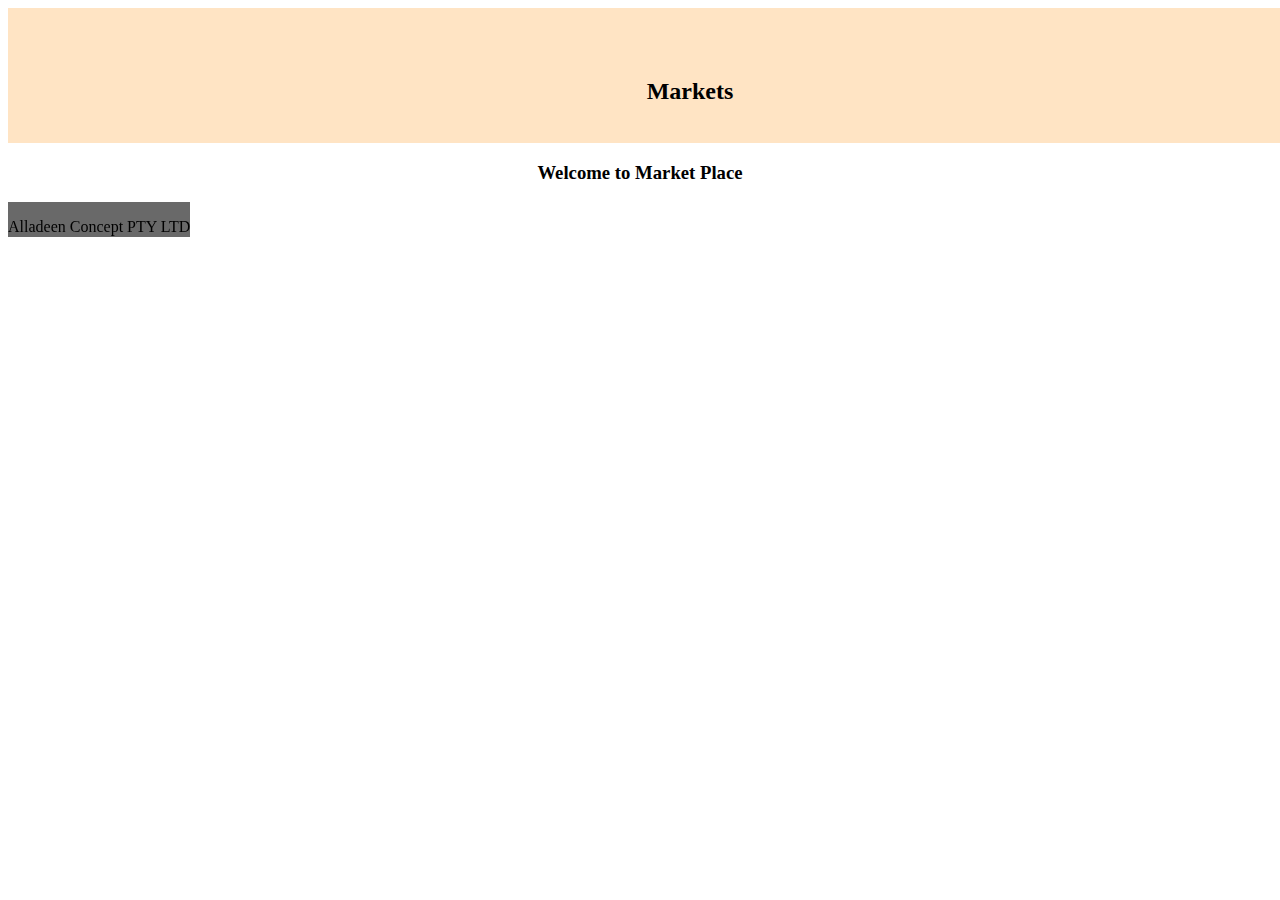
==== index.html @ cd50e90c "Add files via upload" ====
<!DOCTYPE html>
<html>
    <head>
        <link rel="stylesheet" href="style.css">
        <title>Market Place</title>
    </head>

    <body>
        <section>
            <header>
                <div class="top">
                    <h2>Markets</h2>
                </div>
            </header>
        </section>

        <section>
            <main>
                <div class="content">
                    <h3>Welcome to Market Place</h3>
                </div>
               
            </main>
        </section>

        <section>
            <footer>
                <div class="foot">
                    <p>Alladeen Concept PTY LTD</p>
                </div>
            </footer>
        </section>

    </body>
</html>
---- style.css ----
.top {
    width: 100%;
    height: 35px;
    background-color: bisque;
    text-align: center;
    padding: 50px;
    margin: 0;
}

.content {
    /* width: 100%; */
    text-align: center;    
}

.foot {
    background-color: dimgrey;
    /* width: 100%; */
    height: 35px;
    text-align: center;
    display: block;
    position: fixed;

    
}
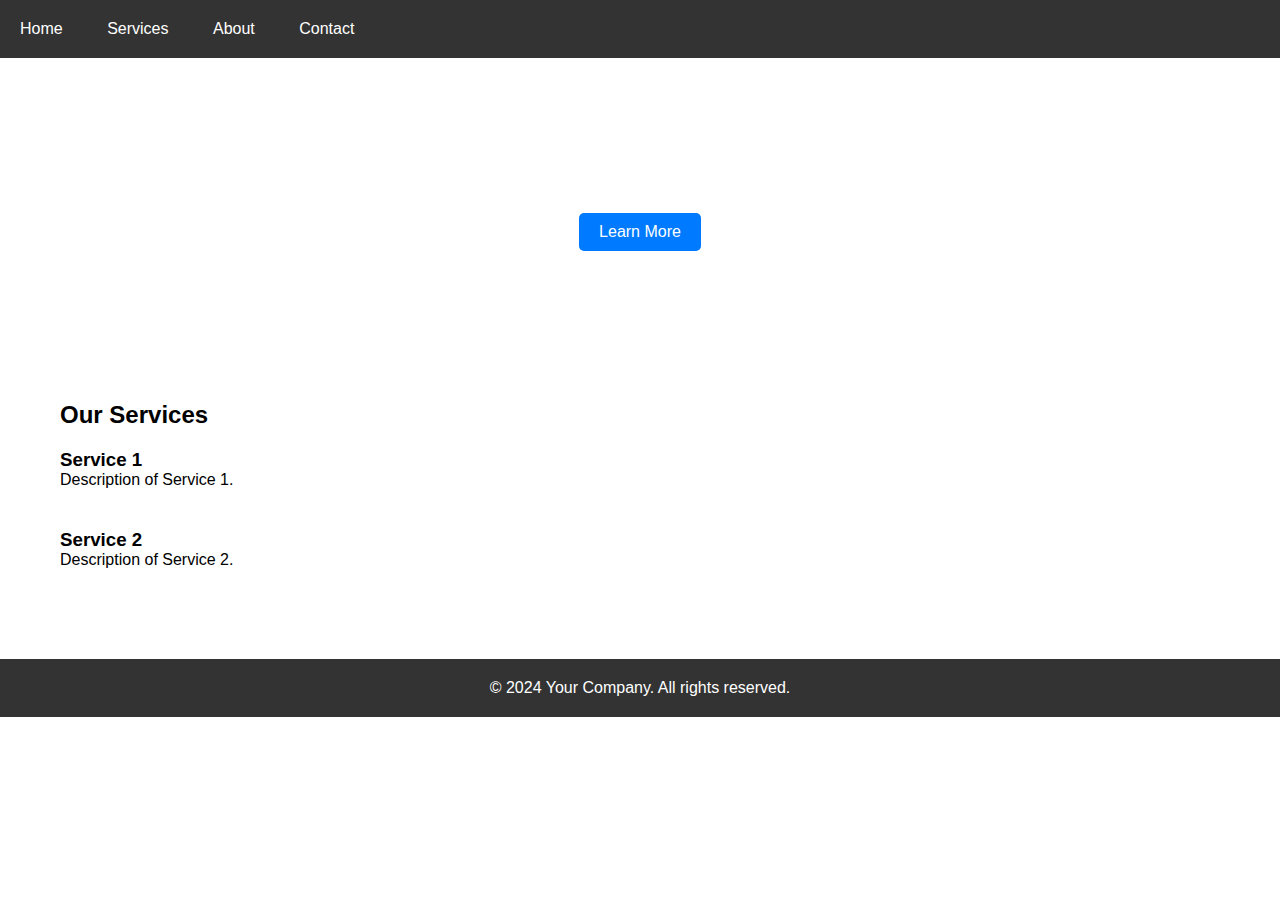
==== commit 1db095dc: "Design Modifications (Testing)" ====
--- a/index.html
+++ b/index.html
@@ -1,35 +1,53 @@
 <!DOCTYPE html>
-<html>
-    <head>
-        <link rel="stylesheet" href="style.css">
-        <title>Market Place</title>
-    </head>
+<html lang="en">
+<head>
+    <meta charset="UTF-8">
+    <meta name="viewport" content="width=device-width, initial-scale=1.0">
+    <title>Your Website</title>
+    <link rel="stylesheet" href="style.css">
+</head>
+<body>
+    <header>
+        <nav>
+            <ul>
+                <li><a href="#home">Home</a></li>
+                <li><a href="#services">Services</a></li>
+                <li><a href="#about">About</a></li>
+                <li><a href="#contact">Contact</a></li>
+            </ul>
+        </nav>
+    </header>
 
-    <body>
-        <section>
-            <header>
-                <div class="top">
-                    <h2>Markets</h2>
-                </div>
-            </header>
-        </section>
+    <section id="home" class="hero">
+        <div class="hero-content">
+            <h1>Welcome to Your Website</h1>
+            <p>Your tagline goes here.</p>
+            <a href="#services" class="btn">Learn More</a>
+        </div>
+    </section>
 
-        <section>
-            <main>
-                <div class="content">
-                    <h3>Welcome to Market Place</h3>
-                </div>
-               
-            </main>
-        </section>
+    <section id="services">
+        <div class="container">
+            <h2>Our Services</h2>
+            <div class="service">
+                <h3>Service 1</h3>
+                <p>Description of Service 1.</p>
+            </div>
+            <div class="service">
+                <h3>Service 2</h3>
+                <p>Description of Service 2.</p>
+            </div>
+            <!-- Add more service sections as needed -->
+        </div>
+    </section>
 
-        <section>
-            <footer>
-                <div class="foot">
-                    <p>Alladeen Concept PTY LTD</p>
-                </div>
-            </footer>
-        </section>
+    <!-- More sections for About, Testimonials, Contact, etc. -->
 
-    </body>
-</html>+    <footer>
+        <div class="container">
+            <p>&copy; 2024 Your Company. All rights reserved.</p>
+        </div>
+    </footer>
+</body>
+</html>
+
--- a/style.css
+++ b/style.css
@@ -1,24 +1,78 @@
-.top {
-    width: 100%;
-    height: 35px;
-    background-color: bisque;
-    text-align: center;
-    padding: 50px;
+/* Reset CSS */
+* {
     margin: 0;
+    padding: 0;
+    box-sizing: border-box;
 }
 
-.content {
-    /* width: 100%; */
-    text-align: center;    
+/* Basic Styles */
+body {
+    font-family: Arial, sans-serif;
 }
 
-.foot {
-    background-color: dimgrey;
-    /* width: 100%; */
-    height: 35px;
+.container {
+    max-width: 1200px;
+    margin: 0 auto;
+    padding: 0 20px;
+}
+
+header {
+    background-color: #333;
+    padding: 20px 0;
+}
+
+nav ul {
+    list-style: none;
+}
+
+nav ul li {
+    display: inline;
+}
+
+nav ul li a {
+    color: #fff;
+    text-decoration: none;
+    padding: 10px 20px;
+}
+
+.hero {
+    background-image: url('your-hero-image.jpg');
+    background-size: cover;
+    background-position: center;
+    color: #fff;
     text-align: center;
-    display: block;
-    position: fixed;
+    padding: 100px 0;
+}
 
-    
-}+.hero-content {
+    max-width: 600px;
+    margin: 0 auto;
+}
+
+.btn {
+    display: inline-block;
+    background-color: #007bff;
+    color: #fff;
+    padding: 10px 20px;
+    text-decoration: none;
+    border-radius: 5px;
+}
+
+section {
+    padding: 50px 0;
+}
+
+h2 {
+    margin-bottom: 20px;
+}
+
+.service {
+    margin-bottom: 40px;
+}
+
+footer {
+    background-color: #333;
+    color: #fff;
+    text-align: center;
+    padding: 20px 0;
+}
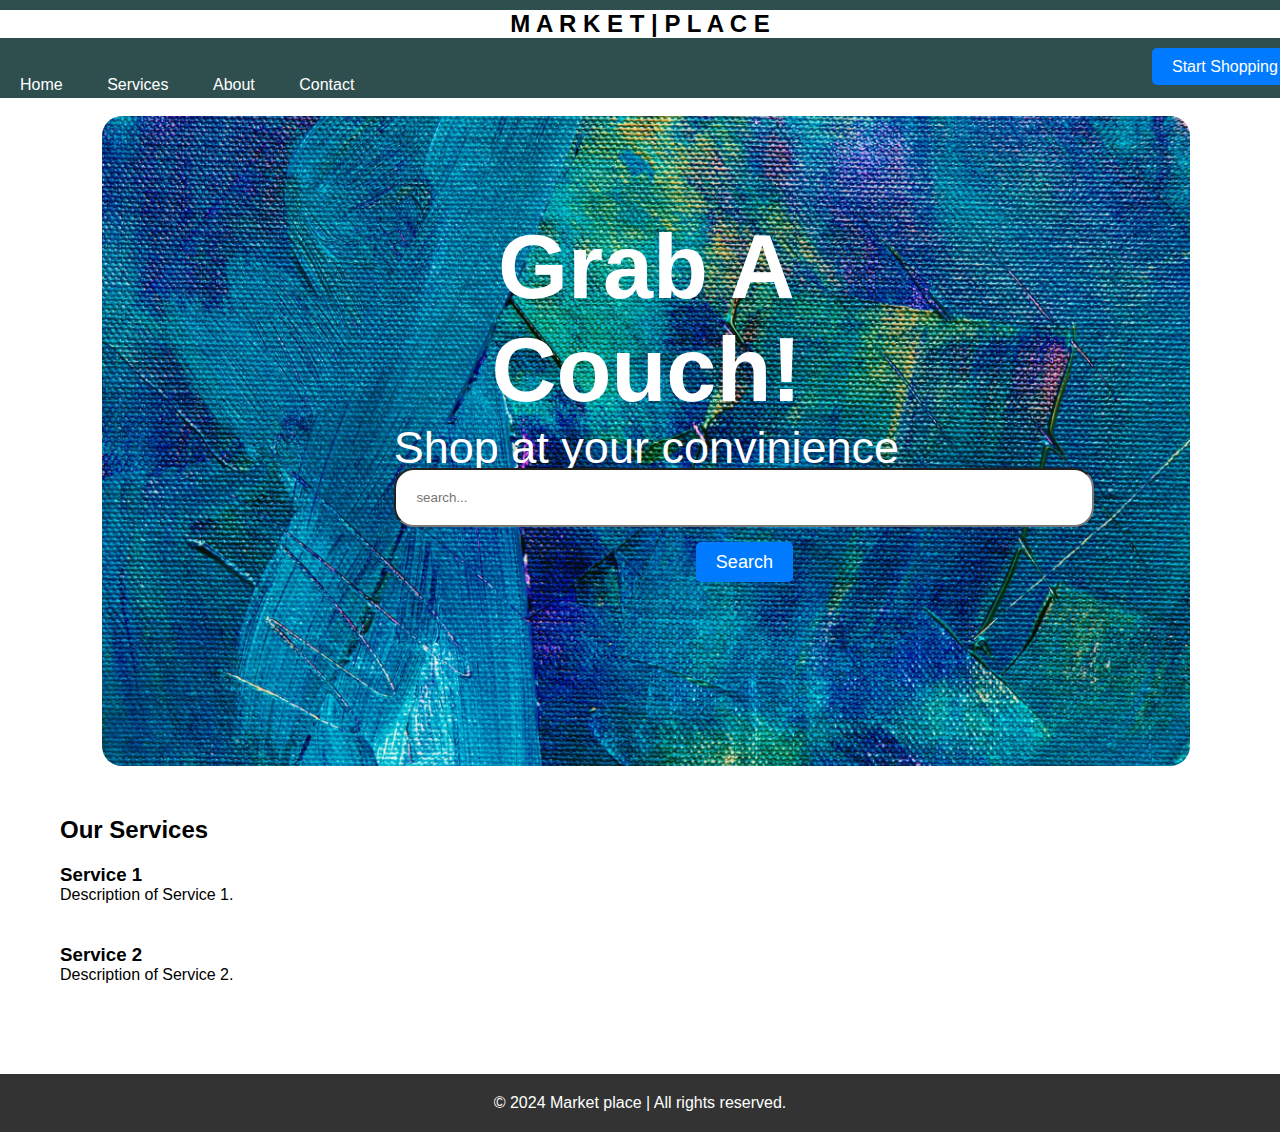
==== commit 622394d8: "Home page modified" ====
--- a/index.html
+++ b/index.html
@@ -8,6 +8,8 @@
 </head>
 <body>
     <header>
+        <div class="top"><h2>M A R K E T  |  P L A C E</h2></div>
+        <a href="#" class="btn">Start Shopping</a>
         <nav>
             <ul>
                 <li><a href="#home">Home</a></li>
@@ -15,14 +17,21 @@
                 <li><a href="#about">About</a></li>
                 <li><a href="#contact">Contact</a></li>
             </ul>
+
         </nav>
     </header>
 
+    <br>
+
     <section id="home" class="hero">
         <div class="hero-content">
-            <h1>Welcome to Your Website</h1>
-            <p>Your tagline goes here.</p>
-            <a href="#services" class="btn">Learn More</a>
+            <h1>Grab A Couch!</h1>
+            <p>Shop at your convinience</p>
+            
+        <div class="inbox-container">
+            <input class="inbox" id="search-service-input" style="padding-right:50px" type="text" inputmode="search" placeholder="search..." value>
+            <br><a href="#" class="search-btn">Search</a>
+        </div>
         </div>
     </section>
 
@@ -45,7 +54,7 @@
 
     <footer>
         <div class="container">
-            <p>&copy; 2024 Your Company. All rights reserved.</p>
+            <p>&copy; 2024 Market place | All rights reserved.</p>
         </div>
     </footer>
 </body>
--- a/style.css
+++ b/style.css
@@ -7,7 +7,7 @@
 
 /* Basic Styles */
 body {
-    font-family: Arial, sans-serif;
+    font-family: 'Lucida Sans', 'Lucida Sans Regular', 'Lucida Grande', 'Lucida Sans Unicode', Geneva, Verdana, sans-serif ;
 }
 
 .container {
@@ -17,12 +17,20 @@
 }
 
 header {
-    background-color: #333;
-    padding: 20px 0;
+    background-color: darkslategrey;
+    padding: 10px 0;
+    padding-bottom: 4px;
+    text-decoration: wavy;
+}
+.top {
+    padding: 0px;
+    background-color: white;
+    text-align: center;
 }
 
 nav ul {
     list-style: none;
+    display: inline-block;
 }
 
 nav ul li {
@@ -36,12 +44,36 @@
 }
 
 .hero {
-    background-image: url('your-hero-image.jpg');
+    background-image: url('img11.jpg');
     background-size: cover;
     background-position: center;
     color: #fff;
     text-align: center;
     padding: 100px 0;
+    border-radius: 20px;
+    width: 85%;
+    height: 650px;
+    position: relative;
+    left: 8%;
+
+}
+
+.hero-content {
+    font-size: 45px;
+}
+
+.inbox-container {
+    padding: 20px 20px;
+    position: absolute;
+    top: 50%;
+    left: 25%;
+}
+
+.inbox {
+    padding: 20px 20px;
+    border-radius: 20px;
+    width: 700px;
+    position: relative;
 }
 
 .hero-content {
@@ -50,12 +82,24 @@
 }
 
 .btn {
-    display: inline-block;
+    /* display: inline-block; */
     background-color: #007bff;
     color: #fff;
     padding: 10px 20px;
     text-decoration: none;
     border-radius: 5px;
+    position: relative;
+    left: 90%;
+
+}
+
+.search-btn {
+    background-color: #007bff;
+    color: #fff;
+    padding: 10px 20px;
+    text-decoration: none;
+    border-radius: 5px;
+    font-size: 18px;
 }
 
 section {
@@ -75,4 +119,5 @@
     color: #fff;
     text-align: center;
     padding: 20px 0;
+    bottom: 0;
 }
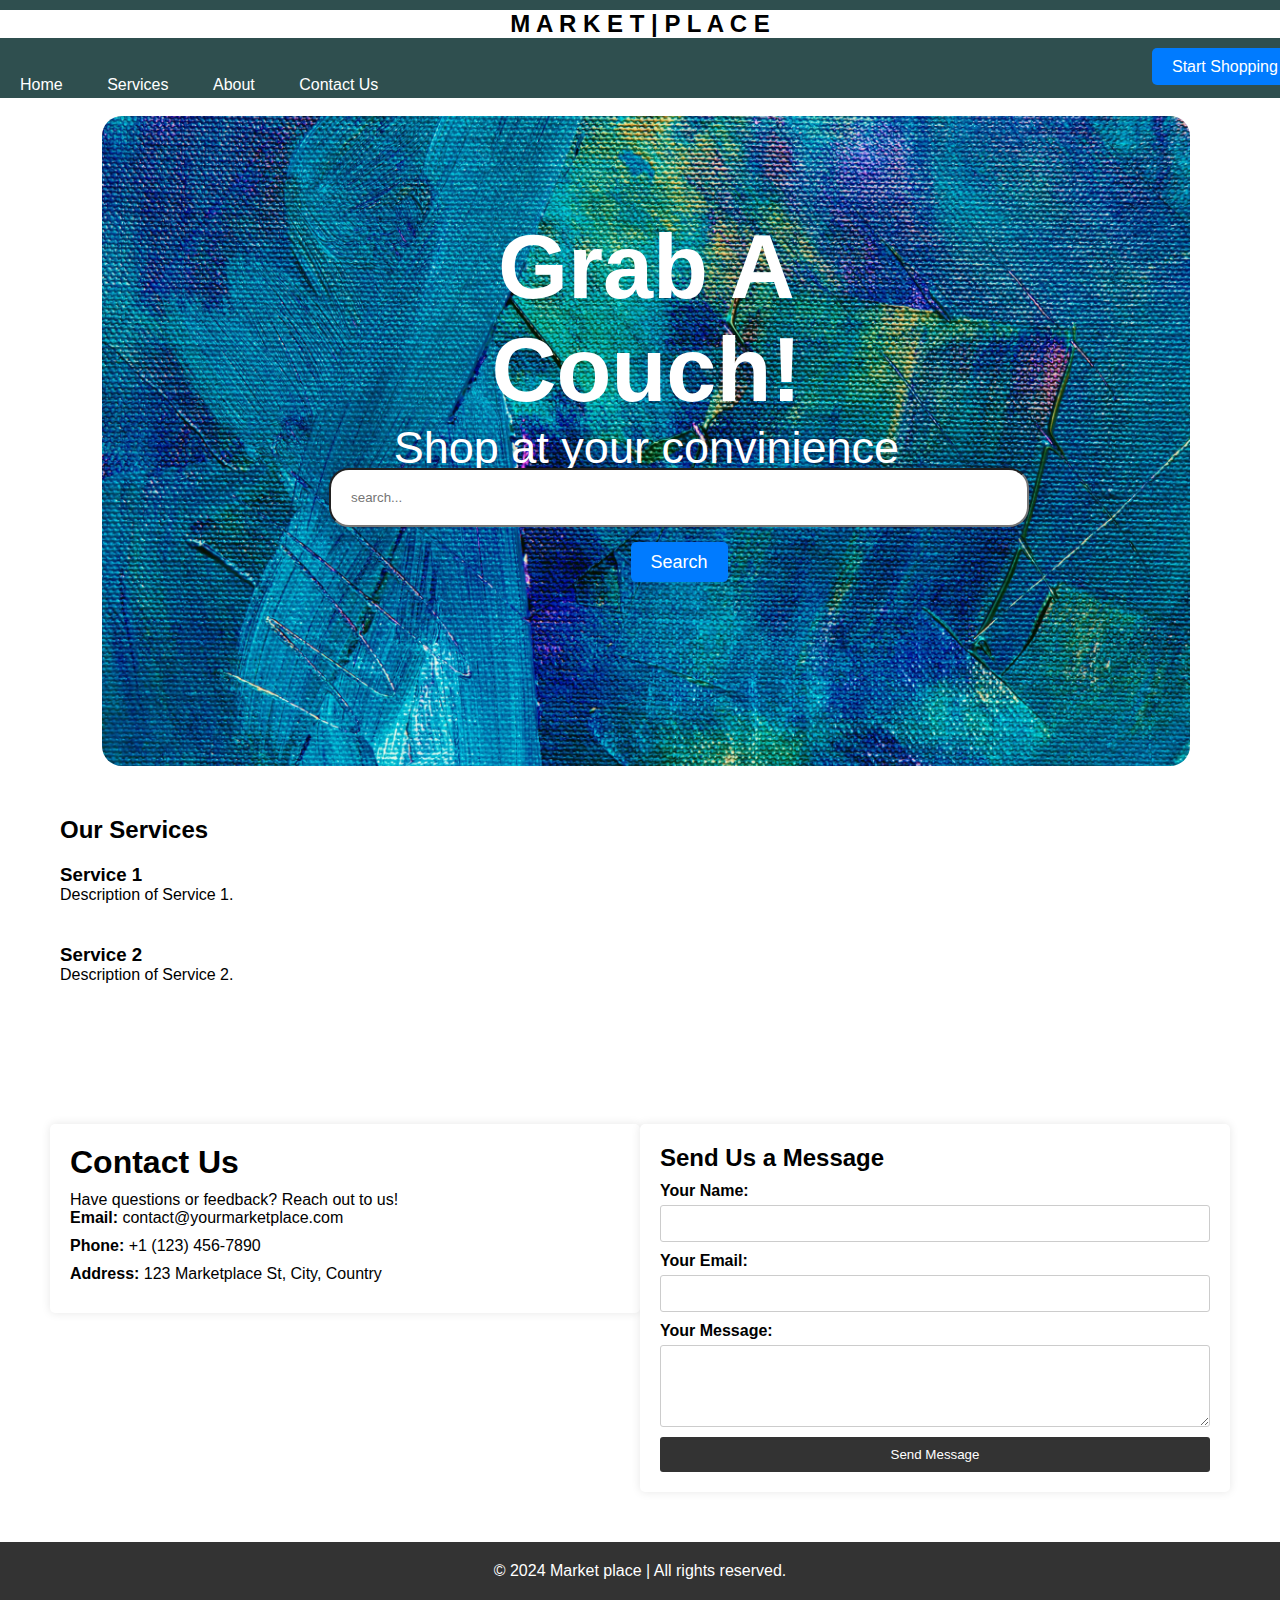
==== commit b640625b: "home page - additional tabs." ====
--- a/index.html
+++ b/index.html
@@ -12,10 +12,10 @@
         <a href="#" class="btn">Start Shopping</a>
         <nav>
             <ul>
-                <li><a href="#home">Home</a></li>
+                <li><a href="index.html">Home</a></li>
                 <li><a href="#services">Services</a></li>
-                <li><a href="#about">About</a></li>
-                <li><a href="#contact">Contact</a></li>
+                <li><a href="about.html">About</a></li>
+                <li><a href="#contactUs">Contact Us</a></li>
             </ul>
 
         </nav>
@@ -51,6 +51,34 @@
     </section>
 
     <!-- More sections for About, Testimonials, Contact, etc. -->
+     <!--Contact Us-->
+     <section id="contactUs" class="contact" >
+        <div class="contact-info">
+            <h1>Contact Us</h1>
+            <p>Have questions or feedback? Reach out to us!</p>
+            <ul>
+                <li><strong>Email:</strong> contact@yourmarketplace.com</li>
+                <li><strong>Phone:</strong> +1 (123) 456-7890</li>
+                <li><strong>Address:</strong> 123 Marketplace St, City, Country</li>
+            </ul>
+        </div>
+        
+        <div class="contact-form">
+            <h2>Send Us a Message</h2>
+            <form action="#" method="POST">
+                <label for="name">Your Name:</label>
+                <input type="text" id="name" name="name" required>
+                
+                <label for="email">Your Email:</label>
+                <input type="email" id="email" name="email" required>
+                
+                <label for="message">Your Message:</label>
+                <textarea id="message" name="message" rows="4" required></textarea>
+                
+                <button type="submit">Send Message</button>
+            </form>
+        </div>
+    </section>
 
     <footer>
         <div class="container">
--- a/style.css
+++ b/style.css
@@ -66,7 +66,7 @@
     padding: 20px 20px;
     position: absolute;
     top: 50%;
-    left: 25%;
+    left: 19%;
 }
 
 .inbox {
@@ -121,3 +121,79 @@
     padding: 20px 0;
     bottom: 0;
 }
+
+.contact {
+    display: flex;
+    justify-content: space-around;
+    align-items: flex-start;
+    padding: 50px;
+    background-image: url('cnt.jpg');
+}
+
+.contact-info {
+    flex: 1;
+    background-color: #fff;
+    padding: 20px;
+    border-radius: 5px;
+    box-shadow: 0 0 10px rgba(0, 0, 0, 0.1);
+}
+
+.contact-info h1 {
+    font-size: 2em;
+    margin-bottom: 10px;
+}
+
+.contact-info ul {
+    list-style-type: none;
+    padding: 0;
+}
+
+.contact-info ul li {
+    margin-bottom: 10px;
+}
+
+.contact-form {
+    flex: 1;
+    background-color: #fff;
+    padding: 20px;
+    border-radius: 5px;
+    box-shadow: 0 0 10px rgba(0, 0, 0, 0.1);
+}
+
+.contact-form h2 {
+    font-size: 1.5em;
+    margin-bottom: 10px;
+}
+
+.contact-form form {
+    display: flex;
+    flex-direction: column;
+}
+
+.contact-form label {
+    font-weight: bold;
+    margin-bottom: 5px;
+}
+
+.contact-form input,
+.contact-form textarea {
+    padding: 10px;
+    margin-bottom: 10px;
+    border: 1px solid #ccc;
+    border-radius: 3px;
+}
+
+.contact-form button {
+    padding: 10px 20px;
+    background-color: #333;
+    color: #fff;
+    border: none;
+    border-radius: 3px;
+    cursor: pointer;
+    transition: background-color 0.3s ease;
+}
+
+.contact-form button:hover {
+    background-color: #555;
+}
+
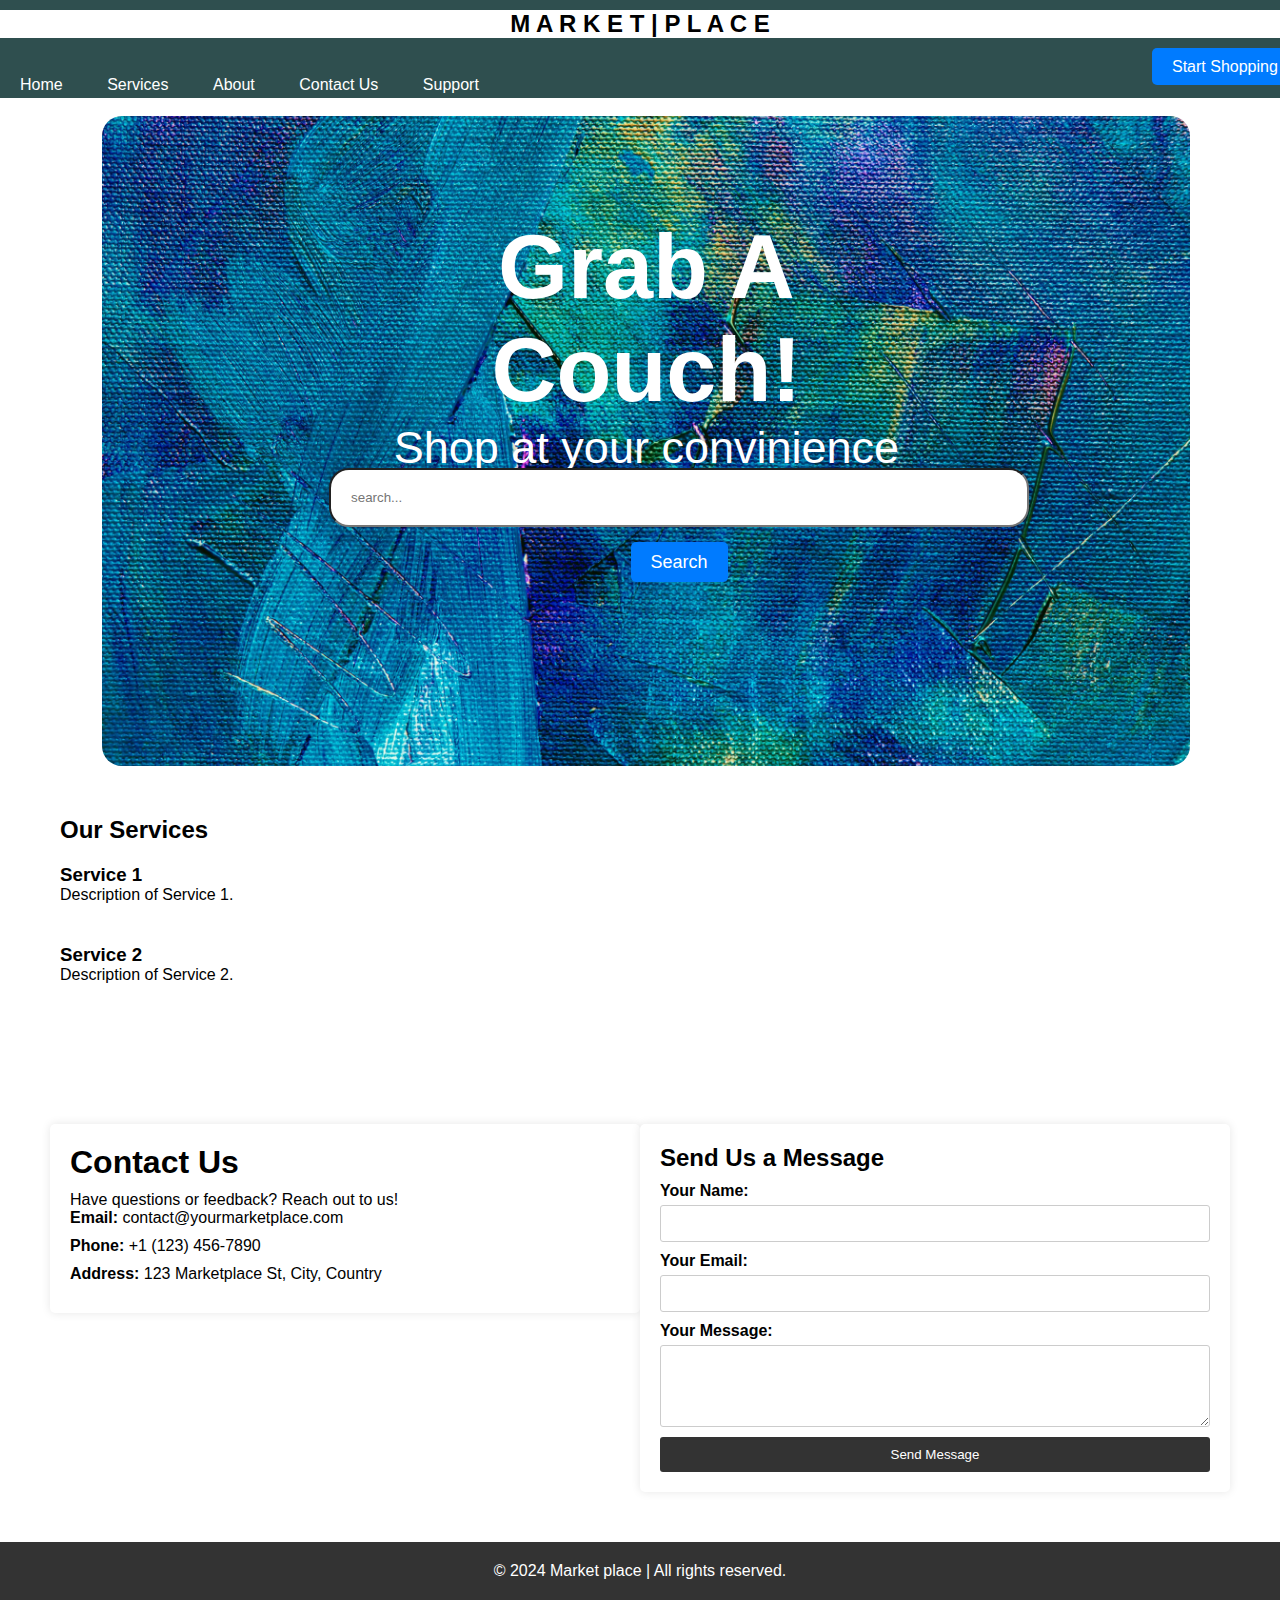
==== commit 82597c77: "Pages added for modification" ====
--- a/index.html
+++ b/index.html
@@ -16,6 +16,8 @@
                 <li><a href="#services">Services</a></li>
                 <li><a href="about.html">About</a></li>
                 <li><a href="#contactUs">Contact Us</a></li>
+                <li><a href="support.html">Support</a></li>
+
             </ul>
 
         </nav>
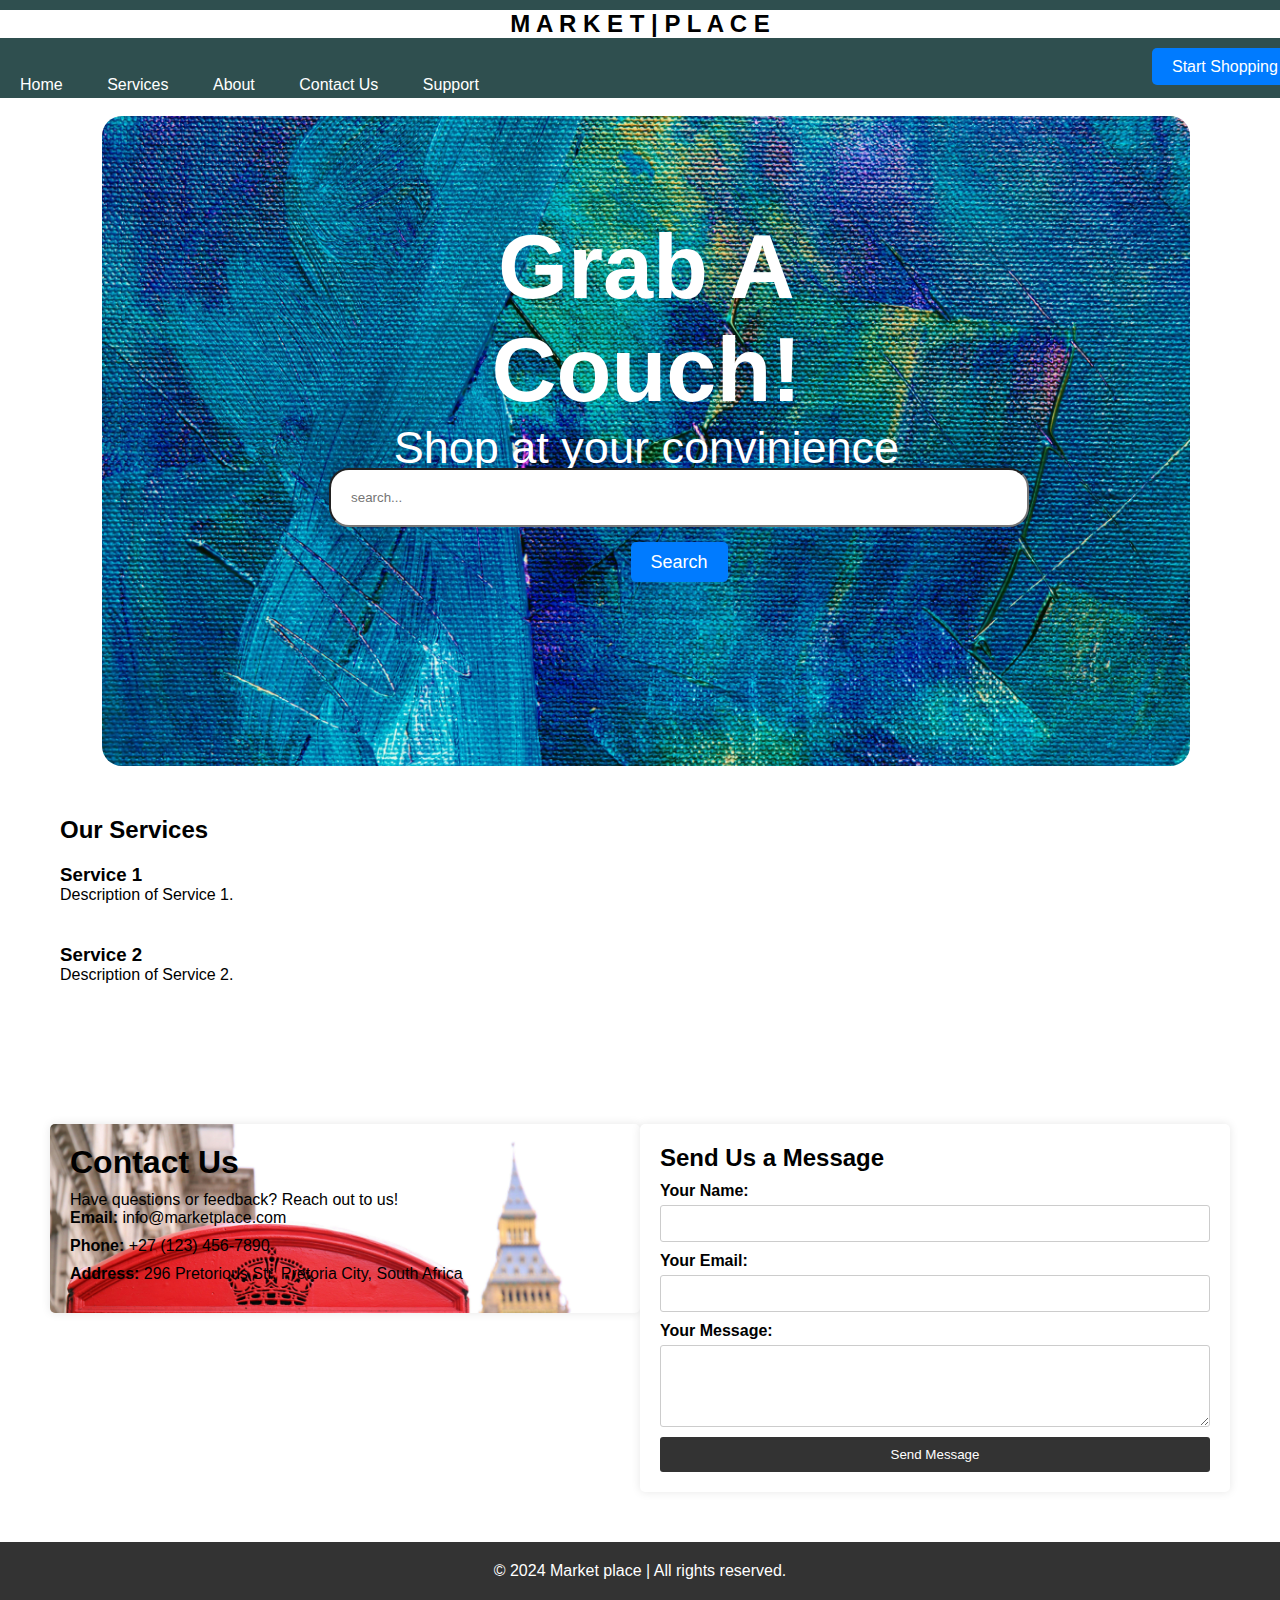
==== commit 7076d8b4: "contact page modified" ====
--- a/index.html
+++ b/index.html
@@ -59,9 +59,9 @@
             <h1>Contact Us</h1>
             <p>Have questions or feedback? Reach out to us!</p>
             <ul>
-                <li><strong>Email:</strong> contact@yourmarketplace.com</li>
-                <li><strong>Phone:</strong> +1 (123) 456-7890</li>
-                <li><strong>Address:</strong> 123 Marketplace St, City, Country</li>
+                <li><strong>Email:</strong> info@marketplace.com</li>
+                <li><strong>Phone:</strong> +27 (123) 456-7890</li>
+                <li><strong>Address:</strong> 296 Pretorious Str, Pretoria City, South Africa</li>
             </ul>
         </div>
         
--- a/style.css
+++ b/style.css
@@ -127,7 +127,6 @@
     justify-content: space-around;
     align-items: flex-start;
     padding: 50px;
-    background-image: url('cnt.jpg');
 }
 
 .contact-info {
@@ -136,6 +135,9 @@
     padding: 20px;
     border-radius: 5px;
     box-shadow: 0 0 10px rgba(0, 0, 0, 0.1);
+    background-image: url('tel.jpg');
+    background-size: cover;
+
 }
 
 .contact-info h1 {
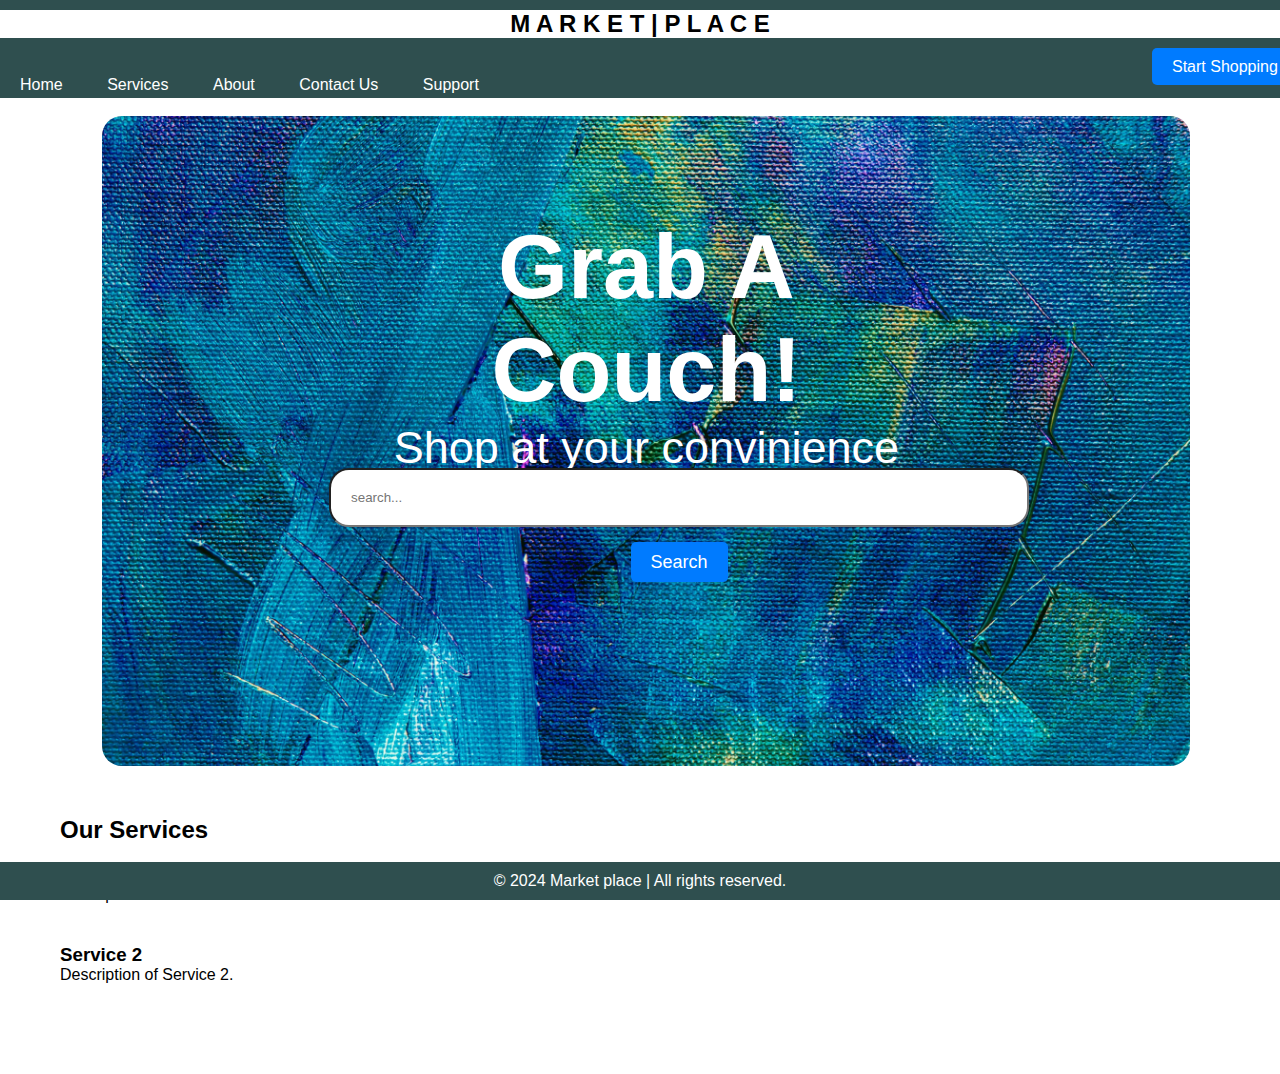
==== commit 84825174: "Contact page design modified." ====
--- a/index.html
+++ b/index.html
@@ -15,7 +15,7 @@
                 <li><a href="index.html">Home</a></li>
                 <li><a href="#services">Services</a></li>
                 <li><a href="about.html">About</a></li>
-                <li><a href="#contactUs">Contact Us</a></li>
+                <li><a href="contact.html">Contact Us</a></li>
                 <li><a href="support.html">Support</a></li>
 
             </ul>
@@ -53,34 +53,7 @@
     </section>
 
     <!-- More sections for About, Testimonials, Contact, etc. -->
-     <!--Contact Us-->
-     <section id="contactUs" class="contact" >
-        <div class="contact-info">
-            <h1>Contact Us</h1>
-            <p>Have questions or feedback? Reach out to us!</p>
-            <ul>
-                <li><strong>Email:</strong> info@marketplace.com</li>
-                <li><strong>Phone:</strong> +27 (123) 456-7890</li>
-                <li><strong>Address:</strong> 296 Pretorious Str, Pretoria City, South Africa</li>
-            </ul>
-        </div>
-        
-        <div class="contact-form">
-            <h2>Send Us a Message</h2>
-            <form action="#" method="POST">
-                <label for="name">Your Name:</label>
-                <input type="text" id="name" name="name" required>
-                
-                <label for="email">Your Email:</label>
-                <input type="email" id="email" name="email" required>
-                
-                <label for="message">Your Message:</label>
-                <textarea id="message" name="message" rows="4" required></textarea>
-                
-                <button type="submit">Send Message</button>
-            </form>
-        </div>
-    </section>
+
 
     <footer>
         <div class="container">
--- a/style.css
+++ b/style.css
@@ -115,87 +115,13 @@
 }
 
 footer {
-    background-color: #333;
+    position: fixed;
+    left: 0;
+    bottom: 0;
+    width: 100%;
+    background-color: darkslategrey;
     color: #fff;
     text-align: center;
-    padding: 20px 0;
-    bottom: 0;
+    padding: 10px 0;
 }
 
-.contact {
-    display: flex;
-    justify-content: space-around;
-    align-items: flex-start;
-    padding: 50px;
-}
-
-.contact-info {
-    flex: 1;
-    background-color: #fff;
-    padding: 20px;
-    border-radius: 5px;
-    box-shadow: 0 0 10px rgba(0, 0, 0, 0.1);
-    background-image: url('tel.jpg');
-    background-size: cover;
-
-}
-
-.contact-info h1 {
-    font-size: 2em;
-    margin-bottom: 10px;
-}
-
-.contact-info ul {
-    list-style-type: none;
-    padding: 0;
-}
-
-.contact-info ul li {
-    margin-bottom: 10px;
-}
-
-.contact-form {
-    flex: 1;
-    background-color: #fff;
-    padding: 20px;
-    border-radius: 5px;
-    box-shadow: 0 0 10px rgba(0, 0, 0, 0.1);
-}
-
-.contact-form h2 {
-    font-size: 1.5em;
-    margin-bottom: 10px;
-}
-
-.contact-form form {
-    display: flex;
-    flex-direction: column;
-}
-
-.contact-form label {
-    font-weight: bold;
-    margin-bottom: 5px;
-}
-
-.contact-form input,
-.contact-form textarea {
-    padding: 10px;
-    margin-bottom: 10px;
-    border: 1px solid #ccc;
-    border-radius: 3px;
-}
-
-.contact-form button {
-    padding: 10px 20px;
-    background-color: #333;
-    color: #fff;
-    border: none;
-    border-radius: 3px;
-    cursor: pointer;
-    transition: background-color 0.3s ease;
-}
-
-.contact-form button:hover {
-    background-color: #555;
-}
-
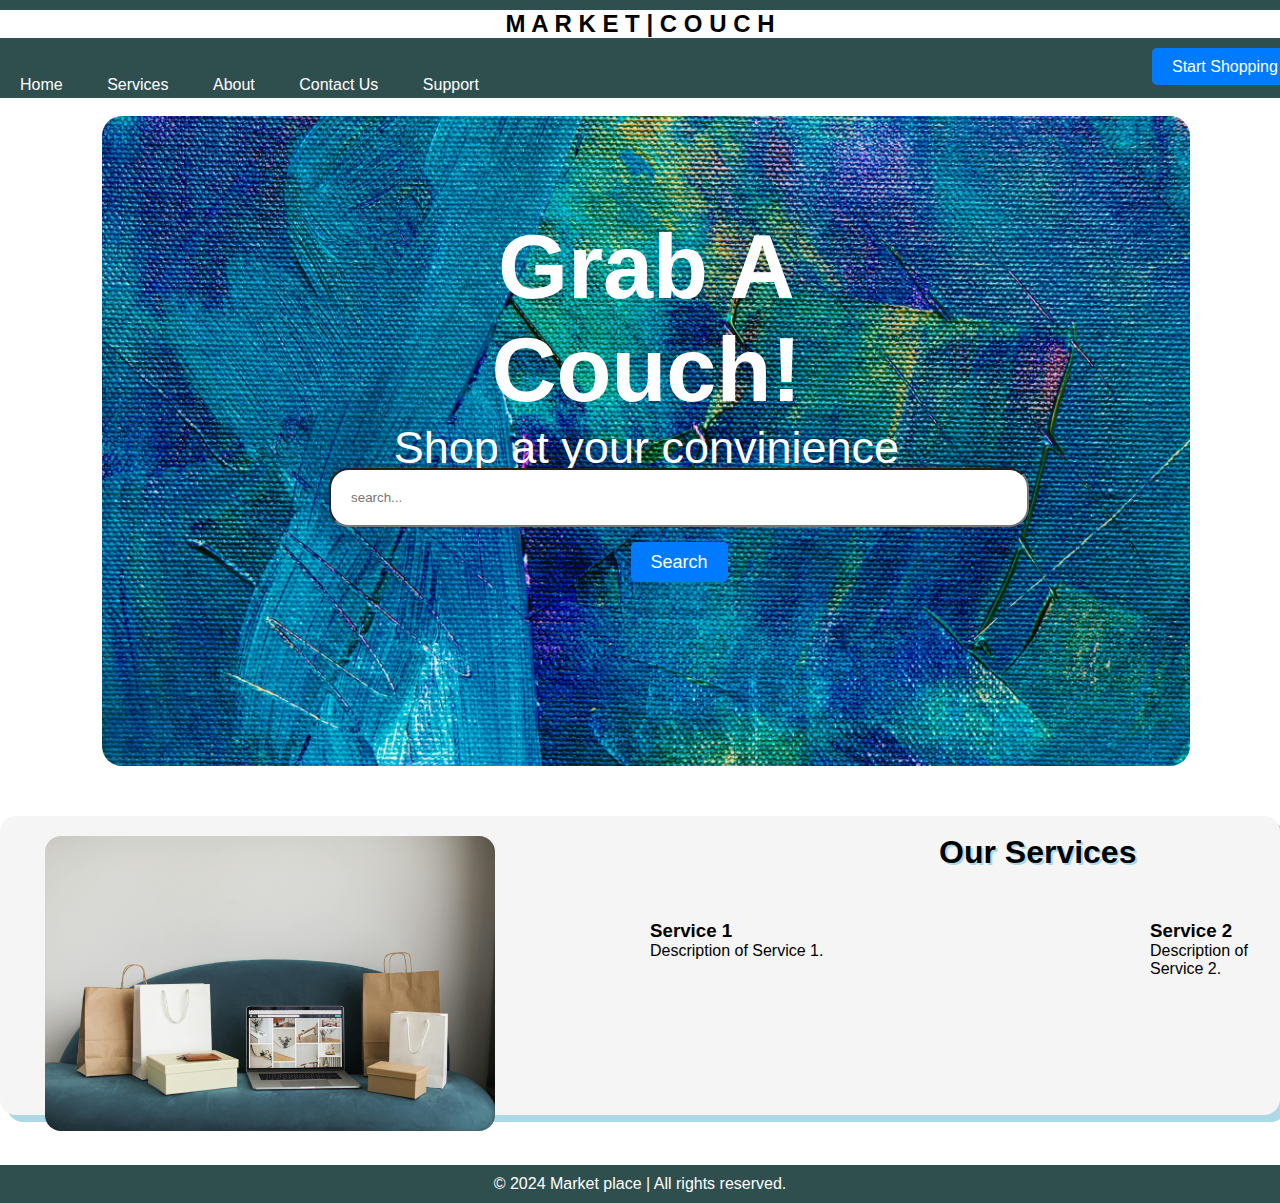
==== commit a560577e: "Design modifications" ====
--- a/index.html
+++ b/index.html
@@ -8,7 +8,7 @@
 </head>
 <body>
     <header>
-        <div class="top"><h2>M A R K E T  |  P L A C E</h2></div>
+        <div class="top"><h2>M A R K E T  |  C O U C H</h2></div>
         <a href="#" class="btn">Start Shopping</a>
         <nav>
             <ul>
@@ -17,9 +17,7 @@
                 <li><a href="about.html">About</a></li>
                 <li><a href="contact.html">Contact Us</a></li>
                 <li><a href="support.html">Support</a></li>
-
             </ul>
-
         </nav>
     </header>
 
@@ -39,12 +37,15 @@
 
     <section id="services">
         <div class="container">
-            <h2>Our Services</h2>
-            <div class="service">
+            <div>
+                <img class="servpic" src="img5.jpg" alt="Reload Page to view image" >
+            </div>
+            <h1>Our Services</h1>
+            <div class="service_one">
                 <h3>Service 1</h3>
                 <p>Description of Service 1.</p>
             </div>
-            <div class="service">
+            <div class="service_two">
                 <h3>Service 2</h3>
                 <p>Description of Service 2.</p>
             </div>
@@ -56,7 +57,7 @@
 
 
     <footer>
-        <div class="container">
+        <div class="cont">
             <p>&copy; 2024 Market place | All rights reserved.</p>
         </div>
     </footer>
--- a/style.css
+++ b/style.css
@@ -11,9 +11,30 @@
 }
 
 .container {
-    max-width: 1200px;
+    max-width: 1350px;
     margin: 0 auto;
     padding: 0 20px;
+    background-color: whitesmoke;
+    border-radius: 16px;
+    box-shadow: 7px 7px lightblue;
+}
+
+.container h1 {
+    margin: 0;
+    padding: 4px 4px;
+    position: absolute;
+    left: 935px;
+    top: 830px;
+    text-shadow: 2px 2px lightblue;
+}
+
+.servpic {
+    width: 450px; 
+    height: 295px;
+    position: relative;
+    left: 25px;
+    top: 20px;
+    border-radius: 16px;
 }
 
 header {
@@ -110,12 +131,22 @@
     margin-bottom: 20px;
 }
 
-.service {
-    margin-bottom: 40px;
+.service_one {
+    margin-bottom: 10px;
+    position: absolute;
+    left: 650px;
+    top: 920px;
+}
+
+.service_two {
+    margin-bottom: 10px;
+    position: absolute;
+    left: 1150px;
+    top: 920px;
 }
 
 footer {
-    position: fixed;
+    position: relative;
     left: 0;
     bottom: 0;
     width: 100%;
